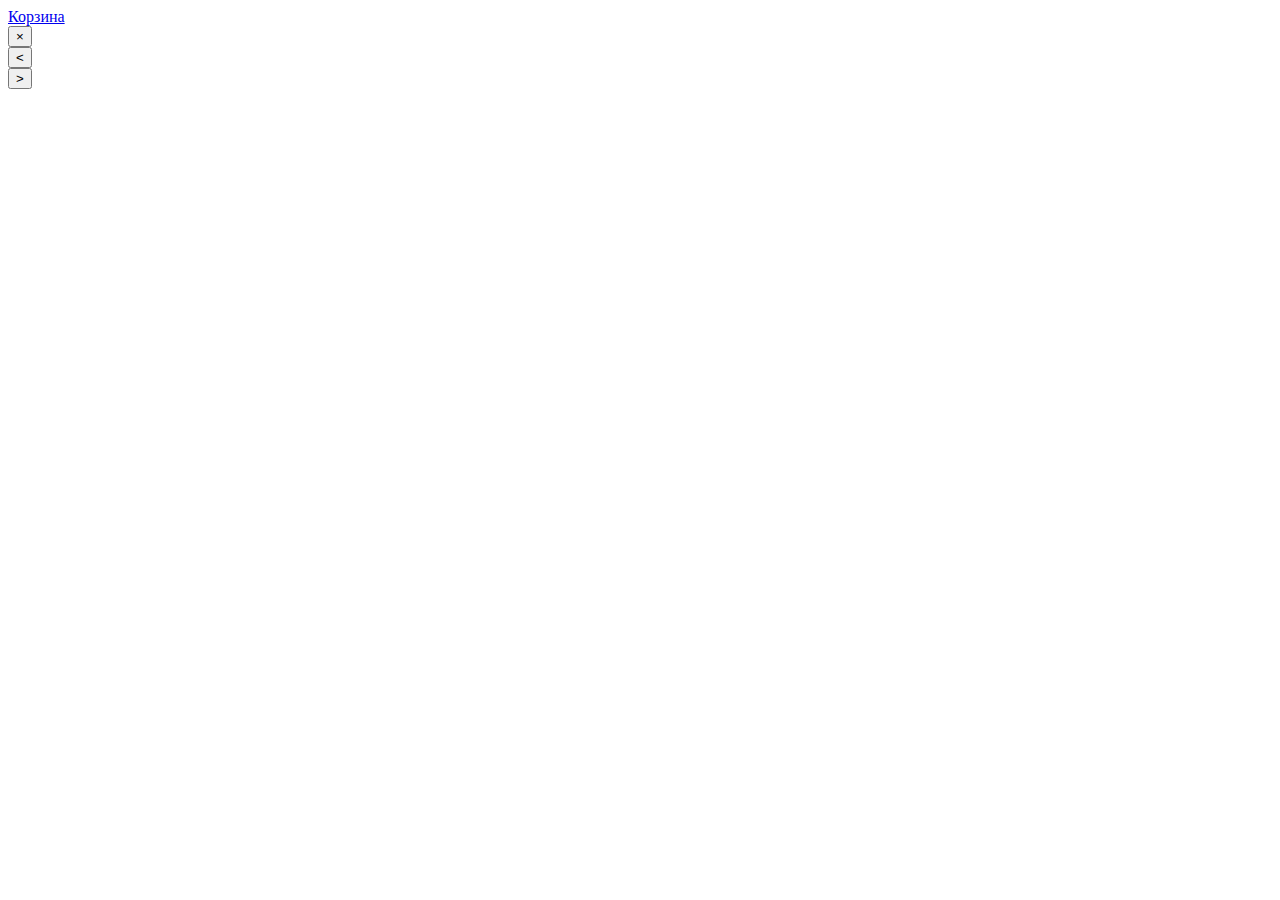
==== project/index.html @ fbb8eb2a "html changed" ====
<!DOCTYPE html>
<html lang="en">
    <head>
        <meta charset="UTF-8">
        <title>Title</title>
        <link rel="stylesheet" href="css/normalize.css">
        <link rel="stylesheet" href="css/main.css">
    </head>
    <body>
        <header>
            <div class="cart">
                <a href="#" class="btn-cart">Корзина</a>
                <div class="cart-block">
                </div>
            </div>
        </header>
        <main>
            <div class="products">
            </div>
        </main>
        <div class="modal">
            <div class="top-block">
                <button type="button" class="close" aria-label="Close"><span aria-hidden="true">&times;</span></button>
            </div>
            <div class="nav">
                <button data-action="prev">&lt;</button>
                <div class="main"></div>
                <button data-action="next">&gt;</button>
            </div>
            <div class="tabs"></div>
        </div>
    </body>
    <script src="js/main.js"></script>
</html>
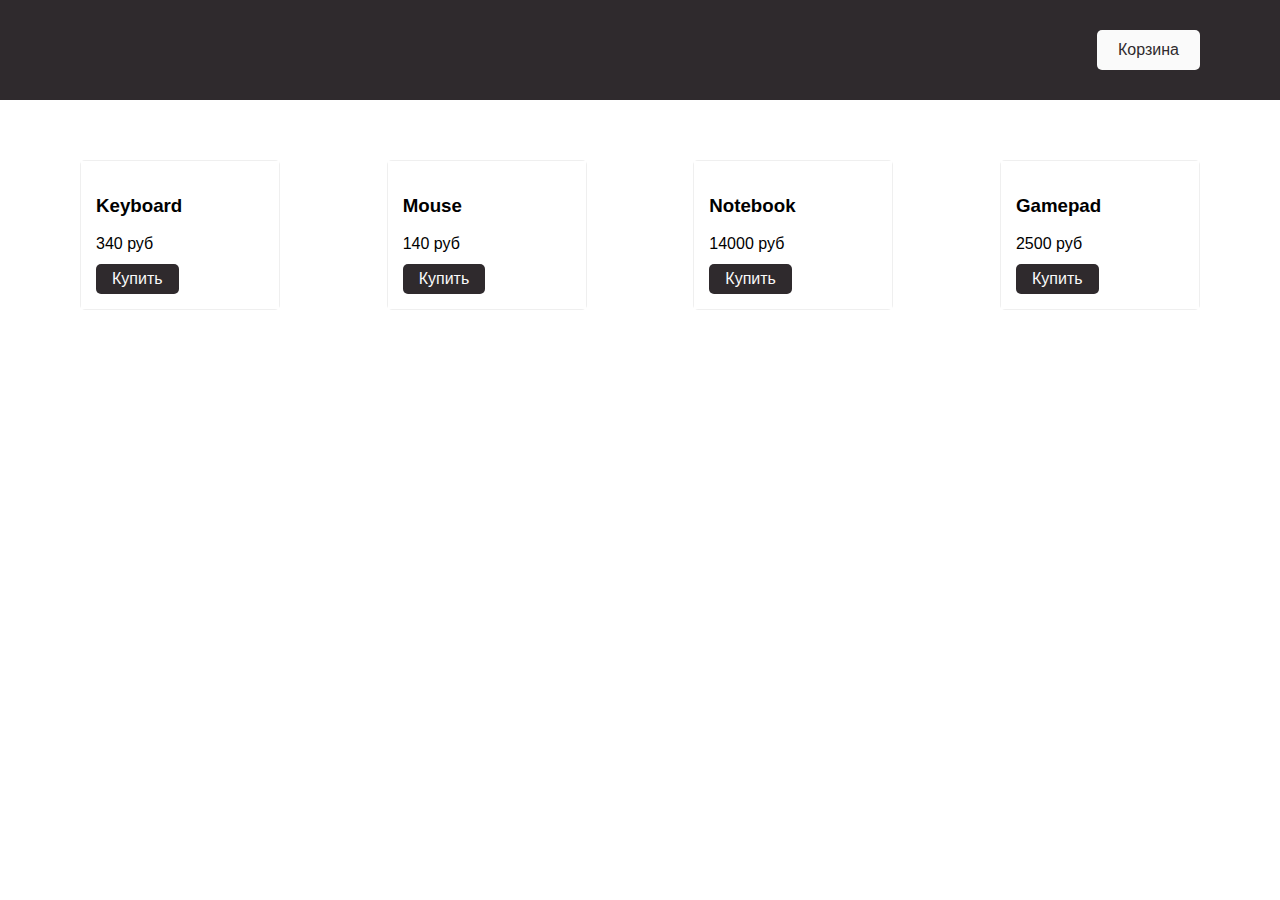
==== commit cc91426e: "Merge 785956f723f8568ebaa3c30b1ca8786e7e4ecf9c into 79ebeeb9004745120acec6b85ad858396953e8d0" ====
--- a/project/index.html
+++ b/project/index.html
@@ -1,34 +1,36 @@
 <!DOCTYPE html>
 <html lang="en">
-    <head>
-        <meta charset="UTF-8">
-        <title>Title</title>
-        <link rel="stylesheet" href="css/normalize.css">
-        <link rel="stylesheet" href="css/main.css">
-    </head>
-    <body>
-        <header>
-            <div class="cart">
-                <a href="#" class="btn-cart">Корзина</a>
-                <div class="cart-block">
-                </div>
+<head>
+    <meta charset="UTF-8">
+    <title>Title</title>
+    <link rel="stylesheet" href="css/normalize.css">
+    <link rel="stylesheet" href="css/main.css">
+</head>
+<body>
+    <header>
+        <div class="cart">
+            <a href="#" class="btn-cart">Корзина</a>
+            <div class="cart-block">
+
             </div>
-        </header>
-        <main>
-            <div class="products">
-            </div>
-        </main>
-        <div class="modal">
-            <div class="top-block">
-                <button type="button" class="close" aria-label="Close"><span aria-hidden="true">&times;</span></button>
-            </div>
-            <div class="nav">
-                <button data-action="prev">&lt;</button>
-                <div class="main"></div>
-                <button data-action="next">&gt;</button>
-            </div>
-            <div class="tabs"></div>
         </div>
-    </body>
-    <script src="js/main.js"></script>
+    </header>
+    <main>
+        <div class="products">
+
+        </div>
+    </main>
+    <div class="modal">
+        <div class="top-block">
+            <button type="button" class="close" aria-label="Close"><span aria-hidden="true">&times;</span></button>
+        </div>
+        <div class="nav">
+            <button data-action="prev">&lt;</button>
+            <div class="main"></div>
+            <button data-action="next">&gt;</button>
+        </div>
+        <div class="tabs"></div>
+    </div>
+</body>
+<script src="js/main.js"></script>
 </html>--- a/project/css/main.css
+++ b/project/css/main.css
@@ -0,0 +1,187 @@
+body{
+    font-family: 'SF Pro Display', sans-serif;
+}
+a{
+    text-decoration: none;
+}
+header{
+    display: flex;
+    background-color: #2f2a2d;
+    justify-content: flex-end;
+    color: #fafafa;
+    padding: 30px 80px;
+}
+.products{
+    column-gap: 30px;
+    display: grid;
+    grid-template-columns: repeat(auto-fit, 200px);
+    grid-template-rows: 1fr;
+    padding: 40px 80px;
+    justify-content: space-between;
+}
+p {
+    margin: 0 0 5px 0;
+}
+.product-item{
+    display: flex;
+    flex-direction: column;
+    width: 200px;
+    border-radius: 5px;
+    overflow: hidden;
+    margin: 20px 0;
+}
+img {
+    max-width: 100%;
+    height: auto
+}
+.desc {
+    border: 1px solid #c0c0c040;
+    padding: 15px
+}
+button:focus{
+    outline: none;
+}
+.btn-cart{
+    background-color: #fafafa;
+    padding: 10px 20px;
+    border: 1px solid transparent;
+    color: #2f2a2d;
+    border-radius: 5px;
+    transition: all ease-in-out .4s;
+    cursor: pointer;
+}
+.btn-cart:hover{
+    background-color: transparent;
+    border-color: #fafafa;
+    color: #fafafa;
+}
+.cart{
+    position: relative;
+    display: flex;
+}
+header .cart:hover .cart-block{
+    display: block;
+}
+.cart-block{
+    display: none;
+    box-shadow: 0 0 5px rgba(0, 0, 0, 0.62);
+    border-radius: 5px;
+    box-sizing: border-box;
+    right: 0;
+    top: 130%;
+    position: absolute;
+    background-color: white;
+    padding: 20px;
+    color: black;
+    width: 350px;
+}
+
+.invisible{
+    display: none;
+}
+.cart-block:before{
+    content: '';
+    width: 0;
+    height: 0;
+    position: absolute;
+    top: -10px;
+    right: 35px;
+    border-left: 10px solid transparent;
+    border-right: 10px solid transparent;
+    border-bottom: 10px solid white;
+}
+
+.buy-btn, .del-btn{
+    margin-top: 5px;
+    background-color: #2f2a2d;
+    padding: 5px 15px;
+    border: 1px solid transparent;
+    color: #fafafa;
+    border-radius: 5px;
+    transition: all ease-in-out .4s;
+    cursor: pointer;
+}
+.buy-btn:hover, .del-btn:hover{
+    background-color: #fafafa;
+    color: #2f2a2d;
+    border: 1px solid #2f2a2d;
+}
+.cart-item{
+    display: grid;
+    grid-template-columns: 1fr 0.5fr 1fr 0.5fr;
+    align-items: center;
+}
+.cart-item:not(:last-child){
+    margin-bottom: 20px;
+}
+.total{
+    font-weight: bold;
+}
+
+
+
+/*gallery*/
+.stop-scroll {
+    height: 100%;
+    overflow: hidden;
+}
+.modal{
+    box-sizing: border-box;
+    padding: 40px;
+    display: none;
+    position: fixed;
+    top:0;
+    left:0;
+    height: 100%;
+    width: 100%;
+    background: rgba(0,0,0,.8);
+    flex-direction: column;
+    justify-content: space-between;
+}
+.modal.show{
+    display: flex;
+}
+.nav{
+    align-self: center;
+    display: flex;
+    flex-direction: row;
+    justify-content: space-around;
+    align-items: center;
+}
+.nav button {
+    background-color: transparent;
+    border: none;
+    color: white;
+    font-size: 4em;
+    margin: 20px;
+    font-weight: bold;
+}
+.tabs{
+    display: flex;
+    justify-content: center;
+}
+.tabs img{
+    width: 100px;
+    height: 100px;
+    margin-right: 10px;
+}
+.top-block{
+    align-self: flex-end;
+}
+.main img{
+    max-height: 100%;
+    max-width: 100%;
+}
+.close{
+    border: none;
+    background: transparent;
+    margin-bottom: 50px;
+    color: #fff;
+    font-size: 2rem;
+}
+.close:hover{
+    color: rgba(255, 255, 255, 0.6);
+}
+.close:focus{
+    outline: none;
+}